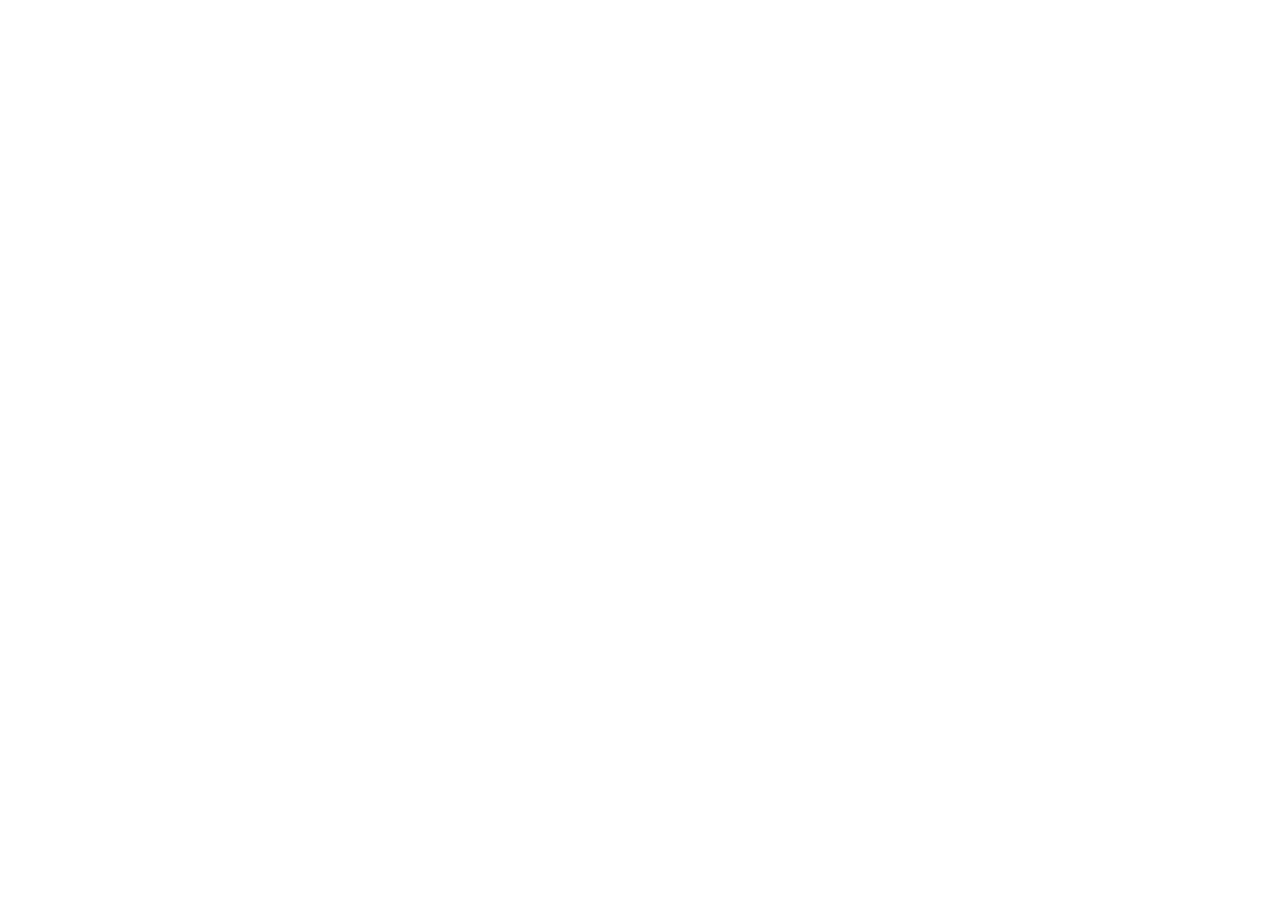
==== Calculator/index.html @ 27c00924 "Calculator" ====
<!DOCTYPE html>
<html lang="en">
<head>
    <meta charset="UTF-8">
    <meta name="viewport" content="width=device-width, initial-scale=1.0">
    <title>Calculator</title>
</head>
<body>
    
</body>
</html>
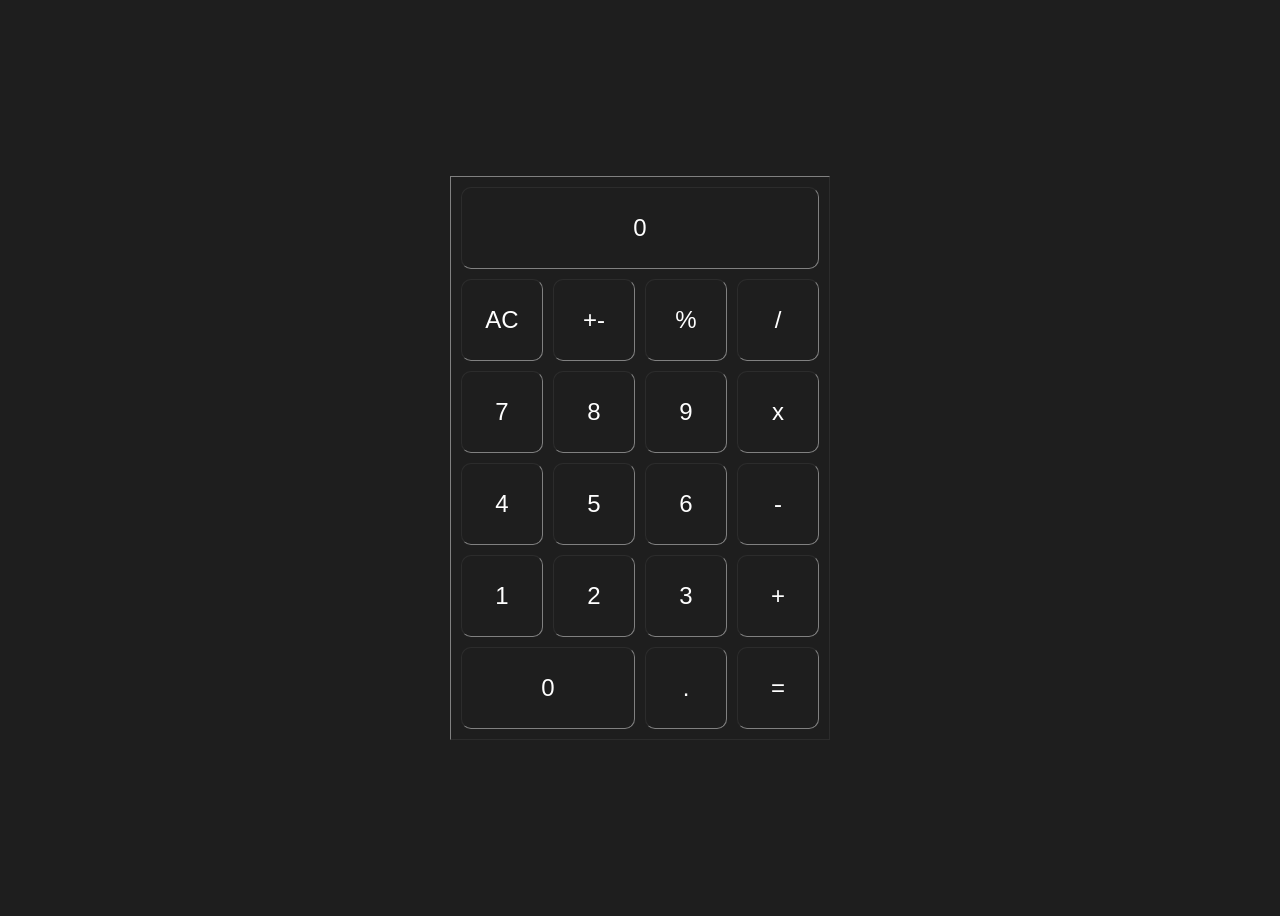
==== commit 3349d174: "Calculator" ====
--- a/Calculator/index.html
+++ b/Calculator/index.html
@@ -4,8 +4,45 @@
     <meta charset="UTF-8">
     <meta name="viewport" content="width=device-width, initial-scale=1.0">
     <title>Calculator</title>
+    <Link rel="Stylesheet" href="style.css">
 </head>
 <body>
-    
+    <div>
+        <table border="1" cellspacing="20" cellpadding="10" align="center">
+        <tr>
+        <td colspan="4" align="right">0</td>
+        </tr>
+        <tr>
+        <td>AC</td>
+        <td>+-</td>
+        <td>%</td>
+        <td>/</td>
+        </tr>
+        <tr>
+        <td>7</td>
+        <td>8</td>
+        <td>9</td>
+        <td>x</td>
+        </tr>
+        <tr>
+        <td>4</td>
+        <td>5</td>
+        <td>6</td>
+        <td>-</td>
+        </tr>
+        <tr>
+        <td>1</td>
+        <td>2</td>
+        <td>3</td>
+        <td>+</td>
+        
+        </tr>
+        <tr>
+        <td colspan="2">0</td>
+        <td>.</td>
+        <td rowspan="1">=</td>
+        </tr>
+    </table>
+  </div>
 </body>
 </html>
--- a/Calculator/style.css
+++ b/Calculator/style.css
@@ -0,0 +1,71 @@
+body {
+  background-color: #1e1e1e;
+  font-family: Arial, sans-serif;
+  display: flex;
+  justify-content: center;
+  align-items: center;
+  height: 100vh;
+}
+
+.calculator {
+  background-color: #2e2e2e;
+  padding: 20px;
+  border-radius: 12px;
+  box-shadow: 0 0 20px rgba(0, 0, 0, 0.6);
+}
+
+.display {
+  background-color: #000;
+  color: #fff;
+  font-size: 2em;
+  text-align: right;
+  padding: 15px;
+  border-radius: 8px;
+  margin-bottom: 15px;
+  height: 50px;
+}
+
+table {
+  width: 100%;
+  border-spacing: 10px;
+}
+
+td {
+  text-align: center;
+  width: 60px;
+  height: 60px;
+  font-size: 1.5em;
+  border-radius: 10px;
+  cursor: pointer;
+  color: white;
+  user-select: none;
+}
+
+/* Top blue buttons (AC, ÷, ×) */
+.blue {
+  background-color: #6ecfce;
+  color: black;
+  font-weight: bold;
+}
+
+/* Yellow buttons (+, -, =, etc.) */
+.yellow {
+  background-color: #b19628;
+  color: black;
+  font-weight: bold;
+}
+
+/* Number buttons (gray tone) */
+.num {
+  background-color: #4a4a4a;
+}
+
+/* Hover effect for interactivity */
+td:hover {
+  filter: brightness(1.2);
+}
+
+/* Optional – zero button style if you add one spanning two columns */
+.zero {
+  width: 130px;
+}
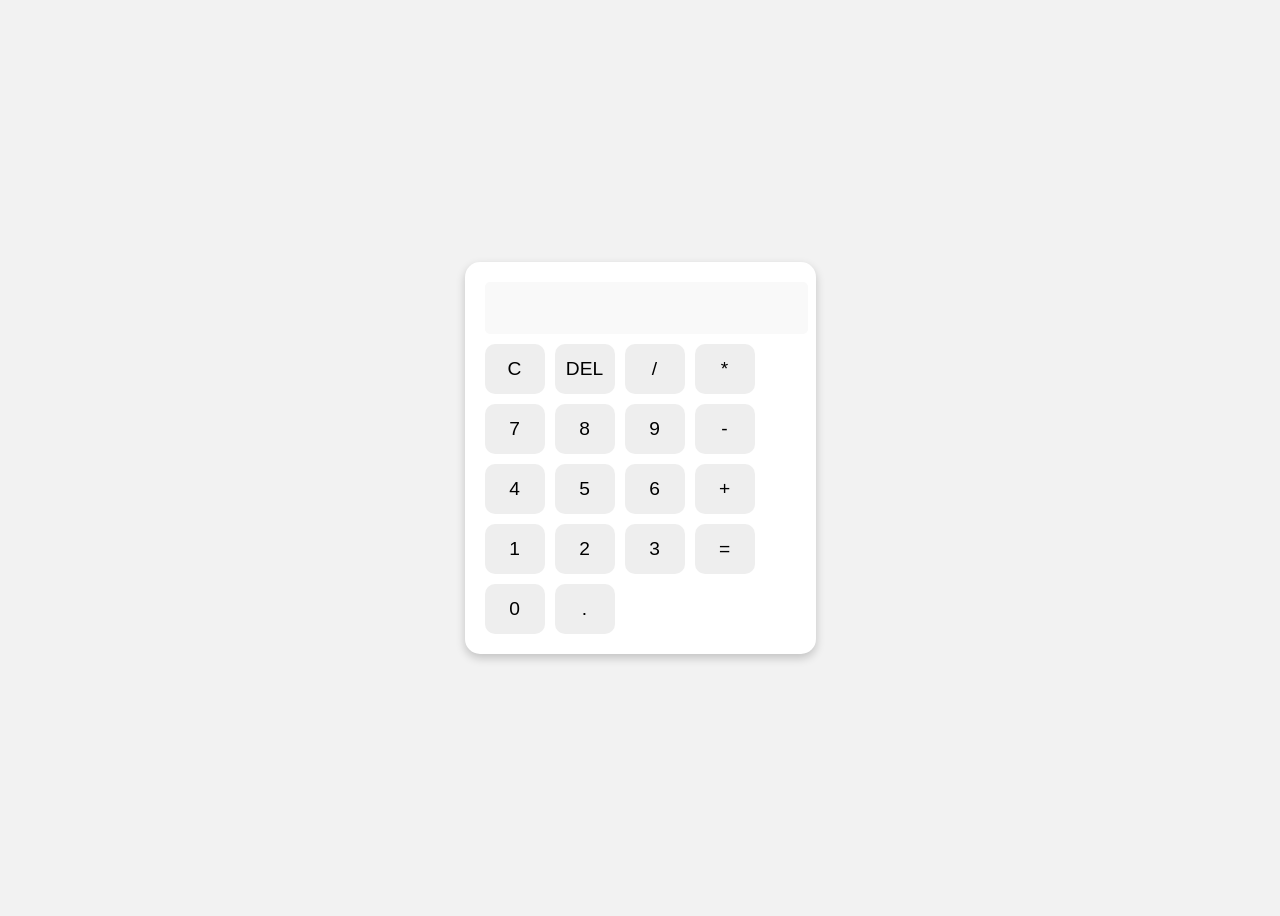
==== commit 3e835df6: "Java Script" ====
--- a/Calculator/index.html
+++ b/Calculator/index.html
@@ -1,48 +1,40 @@
 <!DOCTYPE html>
 <html lang="en">
 <head>
-    <meta charset="UTF-8">
-    <meta name="viewport" content="width=device-width, initial-scale=1.0">
-    <title>Calculator</title>
-    <Link rel="Stylesheet" href="style.css">
+  <meta charset="UTF-8">
+  <meta name="viewport" content="width=device-width, initial-scale=1.0">
+  <title>Simple Calculator</title>
+  <link rel="stylesheet" href="style.css">
 </head>
 <body>
-    <div>
-        <table border="1" cellspacing="20" cellpadding="10" align="center">
-        <tr>
-        <td colspan="4" align="right">0</td>
-        </tr>
-        <tr>
-        <td>AC</td>
-        <td>+-</td>
-        <td>%</td>
-        <td>/</td>
-        </tr>
-        <tr>
-        <td>7</td>
-        <td>8</td>
-        <td>9</td>
-        <td>x</td>
-        </tr>
-        <tr>
-        <td>4</td>
-        <td>5</td>
-        <td>6</td>
-        <td>-</td>
-        </tr>
-        <tr>
-        <td>1</td>
-        <td>2</td>
-        <td>3</td>
-        <td>+</td>
-        
-        </tr>
-        <tr>
-        <td colspan="2">0</td>
-        <td>.</td>
-        <td rowspan="1">=</td>
-        </tr>
-    </table>
+  <div class="calculator">
+    <input type="text" id="display" disabled>
+    <div class="buttons">
+      <button onclick="clearDisplay()">C</button>
+      <button onclick="deleteLast()">DEL</button>
+      <button onclick="appendOperator('/')">/</button>
+      <button onclick="appendOperator('*')">*</button>  
+
+      <button onclick="appendNumber('7')">7</button>
+      <button onclick="appendNumber('8')">8</button>
+      <button onclick="appendNumber('9')">9</button>
+      <button onclick="appendOperator('-')">-</button>
+
+      <button onclick="appendNumber('4')">4</button>
+      <button onclick="appendNumber('5')">5</button>
+      <button onclick="appendNumber('6')">6</button>
+      <button onclick="appendOperator('+')">+</button>
+
+      <button onclick="appendNumber('1')">1</button>
+      <button onclick="appendNumber('2')">2</button>
+      <button onclick="appendNumber('3')">3</button>
+      <button onclick="calculate()">=</button>
+
+      <button onclick="appendNumber('0')">0</button>
+      <button onclick="appendNumber('.')">.</button>
+    </div>
   </div>
+
+  <script src="script.js"></script>
 </body>
-</html>+</html>
--- a/Calculator/style.css
+++ b/Calculator/style.css
@@ -1,71 +1,52 @@
 body {
-  background-color: #1e1e1e;
-  font-family: Arial, sans-serif;
   display: flex;
   justify-content: center;
   align-items: center;
   height: 100vh;
+  background: #f2f2f2;
+  font-family: Arial, sans-serif;
 }
 
 .calculator {
-  background-color: #2e2e2e;
+  background: white;
   padding: 20px;
-  border-radius: 12px;
-  box-shadow: 0 0 20px rgba(0, 0, 0, 0.6);
+  border-radius: 15px;
+  box-shadow: 0 4px 10px rgba(0, 0, 0, 0.2);
 }
 
-.display {
-  background-color: #000;
-  color: #fff;
-  font-size: 2em;
+#display {
+  width: 100%;
+  height: 50px;
+  font-size: 1.5rem;
   text-align: right;
-  padding: 15px;
-  border-radius: 8px;
-  margin-bottom: 15px;
-  height: 50px;
+  margin-bottom: 10px;
+  border: none;
+  outline: none;
+  background: #f9f9f9;
+  border-radius: 5px;
+  padding-right: 10px;
 }
 
-table {
-  width: 100%;
-  border-spacing: 10px;
+.buttons {
+  display: grid;
+  grid-template-columns: repeat(4, 60px);
+  grid-gap: 10px;
 }
 
-td {
-  text-align: center;
-  width: 60px;
-  height: 60px;
-  font-size: 1.5em;
+button {
+  height: 50px;
+  font-size: 1.2rem;
+  border: none;
   border-radius: 10px;
+  background-color: #eee;
   cursor: pointer;
-  color: white;
-  user-select: none;
+  transition: background 0.2s;
 }
 
-/* Top blue buttons (AC, ÷, ×) */
-.blue {
-  background-color: #6ecfce;
-  color: black;
-  font-weight: bold;
+button:hover {
+  background-color: #d4d4d4;
 }
 
-/* Yellow buttons (+, -, =, etc.) */
-.yellow {
-  background-color: #b19628;
-  color: black;
-  font-weight: bold;
+button:active {
+  background-color: #ccc;
 }
-
-/* Number buttons (gray tone) */
-.num {
-  background-color: #4a4a4a;
-}
-
-/* Hover effect for interactivity */
-td:hover {
-  filter: brightness(1.2);
-}
-
-/* Optional – zero button style if you add one spanning two columns */
-.zero {
-  width: 130px;
-}
